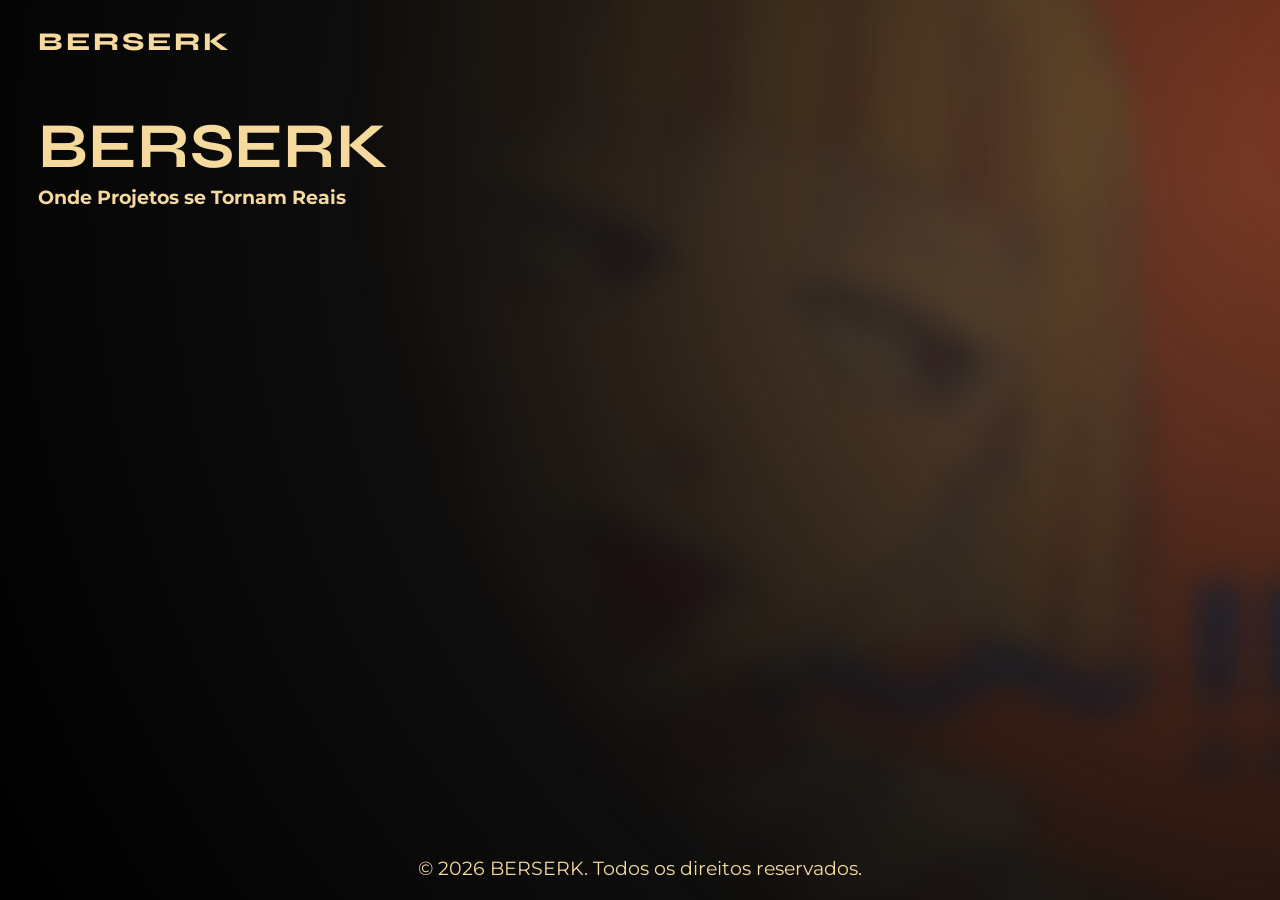
==== index.html @ 7149fd97 "feat: comentarios, base melhorada, organização" ====
<!DOCTYPE html>
<html lang="pt-br">
<head>
    <!-- Configurações básicas -->
    <meta charset="UTF-8">
    <meta name="viewport" content="width=device-width, initial-scale=1.0">
    
    <!-- Estilos (ordem importa: base → variações → página) -->
    <link rel="stylesheet" href="css/conf.css">
    <link rel="stylesheet" href="css/Base.css">
    <link rel="stylesheet" href="css/layout/bg.css">
    <link rel="stylesheet" href="css/styles/index.css">

    <!-- Ícones (Google Material Symbols) -->
    <link rel="stylesheet" href="https://fonts.googleapis.com/css2?family=Material+Symbols+Outlined:opsz,wght,FILL,GRAD@24,400,0,0&icon_names=menu" />

    <!-- Favicon -->
    <link rel="shortcut icon" href="favicon.ico?v=1" type="image/x-icon">

    <!-- Título da página -->
    <title>BERSERK</title>
</head>

<!-- Body com evento de resize -->
<body class="bg-gradient bg-hero" >

    <!-- ===== HEADER ===== -->
    <header>

        <!-- Marca / Logo -->
        <h1 id="marca">BERSERK</h1>


        <!-- Navegação -->
      <!-- <nav>
            <ul id="menu">
                <li class="navigation">
                    <a href="/html/content/noticias.html" class="nav-link">Notícias</a>
                </li>

                <li class="navigation">
                    <a href="html/content/jogos.html" class="nav-link">Jogos</a>
                </li>

                <li class="navigation">
                    <a href="/html/pages/sobre.html" class="nav-link">Sobre</a>
                </li>

                <li class="navigation">
                    <a href="/html/pages/contato.html" class="nav-link">Contato</a>
                </li> 
            </ul>  
        </nav> --> 
    </header>

    <!-- ===== MAIN ===== -->
    <main>
        <h1 id="Title-Slogan">BERSERK</h1>
        <h2 id="Slogan">Onde Projetos se Tornam Reais</h2>
    </main>

    <!-- ===== FOOTER ===== -->
    <footer>
        <p id="copy">
            &copy; 2026 BERSERK. Todos os direitos reservados.
        </p>
    </footer>

    <!-- Script do menu -->
    <!--Feito Antes, talvez será incorporado depois -->

</body>
</html>
---- css/conf.css ----
@charset "UTF-8";

/* Title: Import Fonts
   Status: Finalizado
   Features: 
    - Importação de fontes do Google Fonts
    Reasoning: 
    - As fontes importadas são essenciais para a identidade visual do site, proporcionando uma estética única e alinhada com o tema de entretenimento.
 */
 
@import url('https://fonts.googleapis.com/css2?family=Montserrat:wght@100..900&family=Rubik+Glitch&family=Syne:wght@400..800&display=swap');

/* Title: Root and Reset
   Status: Finalizado
   Features: 
    - Reset de margens e padding
    - Definição de variáveis CSS para cores e fontes
   Reasoning: 
    - O reset é essencial para garantir consistência entre navegadores.
    - As variáveis CSS facilitam a manutenção e a aplicação de temas. 
*/
*, *::before, *::after {
    margin: 0;
    padding: 0;
    box-sizing: border-box;
}

:root {
    /*
    COLORS:
        #373539
        #F6DA9D
        #AD0013
        #A67D43
        #121312
        #FFFBF4
    */
    /*
     Title: Base Colors
     Status: Finalizado
     Features:
        - Definição de variáveis CSS para cores de fundo, texto e contraste
     Reasoning:
        - Facilita a manutenção e a aplicação de temas, permitindo mudanças rápidas e consistentes em todo o site.    
    */
    --Background: #000000;
    --Background-Blend: #1f1f1fe3;
    --Text: #FFFBF4;
    /*Contrast and Accent Colors*/
    --Accent: #121312;
    --Contrast: #F6DA9D;
    --Contrast-less: #A67D43;
    --CTA: #AD0013;
    /*Typography*/
    --Font-Text : 'Montserrat', sans-serif; 
    --Font-title: 'Syne', sans-serif;
    --Font-Display: 'Rubik Glitch', cursive;
}
---- css/Base.css ----
@charset "UTF-8";

/* RESET / BASE GLOBAL */
html, body {
    width: 100%; /* Garante que o fundo cubra toda a largura */
    height: 100%; /* Garante que o fundo cubra toda a altura */
    margin: 0; /* Remove espaçamento padrão */
}

/* Layout base com Flexbox (mantém footer no final) */
body {
    display: flex; 
    flex-direction: column; /* Organiza os filhos (header, main, footer) em coluna */
}

/* ESTRUTURA PRINCIPAL */

header {
    width: 100%; 
    display: block; 
}

main {
    width: 100%; 
    flex: 1; /* Faz o conteúdo crescer e empurra o footer */
}
/* Section base */
section {
    width: 80%;     
    margin: 5% auto;
}

footer {
    width: 100%;
}

/* Estilo do copyright */
#copy {
    font-family: var(--Font-Text);
    font-size: clamp(0.8rem, 1.5vw, 1.2rem); /* Tamanho responsivo entre 0.8rem e 1.2rem */
    text-align: center; 

    padding: 20px 0; 
    color: var(--Contrast); 
}

/* MARCA / TÍTULO */
#marca {
    /*Typography*/
    font-family: var(--Font-title); 
    font-size: clamp(0.8rem, 2vw, 21rem);
    font-weight: 750;
    letter-spacing: 3px;/* Espaçamento entre letras para um visual mais impactante */

     /*Colors*/
    color: var(--Contrast);
    /*Layout*/
    display: inline-block;
    color: var(--Contrast);
    margin: 2% 3% 4% 3%; /* Espaçamento: 2% em cima, 3% nas laterais, 4% embaixo */
}
---- css/layout/bg.css ----
.bg-gradient{
    background: 
     radial-gradient(
        circle at 98% 20%,  /* Posição do centro do gradiente (98% da largura, 20% da altura) */
        #1f1f1fe3,
        #121212, 
        #000000 
    )
}
.bg-image {
    background: url('../images/imagem\ de\ fundo\ chamativa.jpeg') 20% 20% / cover no-repeat; /* Imagem de fundo com posição, tamanho e repetição */
}
.bg-hero{
    position: relative;/* Necessário para posicionar o pseudo-elemento em relação a este container */
}

.bg-hero::before {
    content: "";
    position: fixed;
    inset: 0; /* cobre tudo corretamente */

    background: url("../../images/Img-fundo-blur.jpeg") center / cover no-repeat;

    filter: blur(15px) contrast(1.1) brightness(0.9);
    transform: scale(1.2);
    opacity: 0.4;

    /* 🔥 MÁSCARA (imagem só no círculo claro) */
    -webkit-mask-image: radial-gradient(
        circle at 98% 20%,
        white 0%,
        transparent 100%
    );

    mask-image: radial-gradient(
        circle at 98% 20%,
        white 0%,
        transparent 60%
    );

    pointer-events: none;
    z-index: -1;
}
---- css/styles/index.css ----
/* =========================
  SLOGAN
========================= */

#Title-Slogan {
    font-family: var(--Font-title);
    font-size: 4rem;
    color: var(--Contrast);
    margin: 0 3%;
}
#Slogan {
    font-family: var(--Font-Text);
    font-size: 1.2rem;
    color: var(--Contrast);
    margin: 0 3%;
}
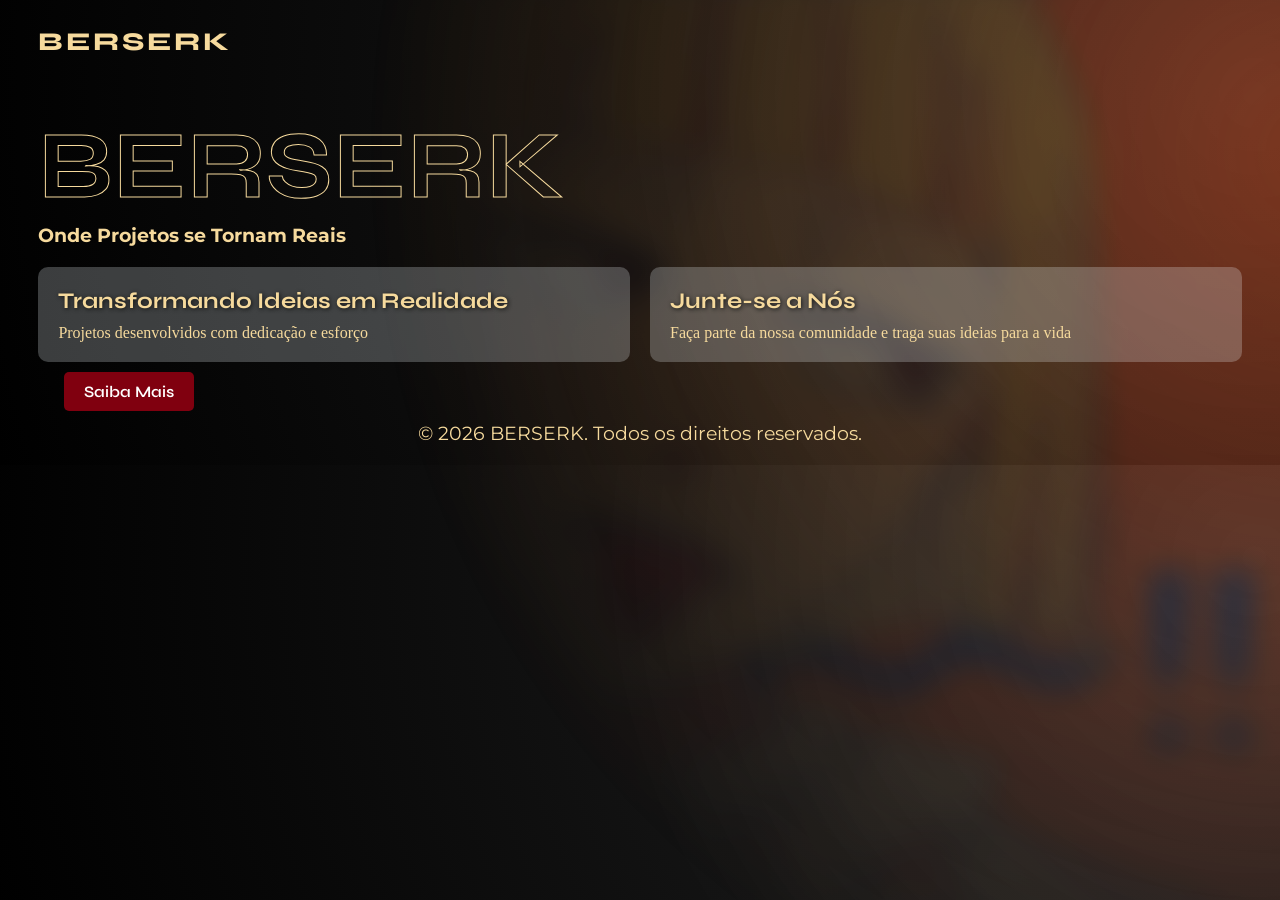
==== commit 182c6905: "Feat: Ajuste nos css; melhora semantica; CTA" ====
--- a/index.html
+++ b/index.html
@@ -4,12 +4,14 @@
     <!-- Configurações básicas -->
     <meta charset="UTF-8">
     <meta name="viewport" content="width=device-width, initial-scale=1.0">
-    
+    <meta name="description" content="BERSERK - Projetos criativos transformados em realidade. Comunidade, ideias e desenvolvimento.">
+    <meta name="keywords" content="projetos, programação, comunidade, berserk, desenvolvimento, Artigos, Noticias, Estudos">
     <!-- Estilos (ordem importa: base → variações → página) -->
     <link rel="stylesheet" href="css/conf.css">
     <link rel="stylesheet" href="css/Base.css">
     <link rel="stylesheet" href="css/layout/bg.css">
     <link rel="stylesheet" href="css/styles/index.css">
+    <link rel="stylesheet" href="css/Components/button.css">
 
     <!-- Ícones (Google Material Symbols) -->
     <link rel="stylesheet" href="https://fonts.googleapis.com/css2?family=Material+Symbols+Outlined:opsz,wght,FILL,GRAD@24,400,0,0&icon_names=menu" />
@@ -55,11 +57,51 @@
 
     <!-- ===== MAIN ===== -->
     <main>
+        <!-- Title: Título e Slogan
+                Status: Em desenvolvimento, pode ser ajustado ou expandido conforme necessário.
+                Features: Título principal e slogan para apresentar a marca e a proposta do site de forma clara e atraente.
+                Reasoning: O título e o slogan são elementos essenciais para captar a atenção dos visitantes e comunicar rapidamente o propósito do site, incentivando-os a explorar mais.
+        -->
         <h1 id="Title-Slogan">BERSERK</h1>
         <h2 id="Slogan">Onde Projetos se Tornam Reais</h2>
+
+        <!-- Title: Atração 
+             Status: Em desenvolvimento, pode ser ajustado ou expandido conforme necessário.
+             Features: Títulos e legendas para destacar os principais atrativos do site, como projetos, comunidade, etc.
+             Reasoning: Fornece uma visão geral rápida e atraente do que os visitantes podem esperar encontrar no site, incentivando-os a explorar mais.
+        -->
+        <div class="container-atractions">
+
+                <div class="atraction">
+                 <h2 class="atraction-title">Transformando Ideias em Realidade</h2>
+                    <p>Projetos desenvolvidos com dedicação e esforço</p>
+                </div>
+
+                <div class="atraction">
+                     <h2 class="atraction-title">Junte-se a Nós</h2>
+                     <p>Faça parte da nossa comunidade e traga suas ideias para a vida</p>
+                </div>
+
+        </div>
+
+        <!-- Title: Botão "Saiba Mais"
+             Status: Em desenvolvimento, pode ser ajustado ou expandido conforme necessário.
+             Features: Um botão "Saiba Mais" que direciona os visitantes para uma página de  detalhes sobre os projetos ou a comunidade.
+             Reasoning: Facilita a navegação dos visitantes para obter mais informações sobre o site e seus projetos, incentivando o engajamento e a exploração adicional. 
+        
+        -->
+        <div id="Saiba-Mais">
+        <a href="/html/pages/Salon.html" class="btn" aria-label="Saiba Mais sobre o projeto, e explore tudo que temos a oferecer">Saiba Mais</a>
+        </div>
     </main>
 
-    <!-- ===== FOOTER ===== -->
+    <!-- ===== FOOTER =====
+     Title: Rodapé
+     Status: Em desenvolvimento, pode ser ajustado ou expandido conforme necessário.
+     Features: Um rodapé que inclui informações de direitos autorais, links para redes sociais, ou outras informações relevantes.
+     Reasoning: O rodapé é uma parte importante do site para fornecer informações adicionais e manter os visitantes informados sobre a propriedade do conteúdo, além de oferecer links para redes sociais ou outras páginas relevantes, aumentando o engajamento e a conexão com a comunidade.
+
+    -->
     <footer>
         <p id="copy">
             &copy; 2026 BERSERK. Todos os direitos reservados.
--- a/css/conf.css
+++ b/css/conf.css
@@ -50,7 +50,8 @@
     --Accent: #121312;
     --Contrast: #F6DA9D;
     --Contrast-less: #A67D43;
-    --CTA: #AD0013;
+    --CTA: #80000f;
+    --CTAHover: #ff001e;
     /*Typography*/
     --Font-Text : 'Montserrat', sans-serif; 
     --Font-title: 'Syne', sans-serif;
--- a/css/Base.css
+++ b/css/Base.css
@@ -1,7 +1,11 @@
 @charset "UTF-8";
-
-/* RESET / BASE GLOBAL */
-html, body {
+/* Title: Base Styles
+   Status: Finalizado
+   Features:
+    - Estilos base para o corpo, layout e elementos estruturais do site
+   Reasoning:
+    - Define a base para o design do site, garantindo consistência e uma estrutura sólida para o desenvolvimento de estilos adicionais. O uso de Flexbox para o layout principal assegura que o footer permaneça no final da página, mesmo com pouco conteúdo, proporcionando uma experiência de usuário mais agradável.    
+*/body {
     width: 100%; /* Garante que o fundo cubra toda a largura */
     height: 100%; /* Garante que o fundo cubra toda a altura */
     margin: 0; /* Remove espaçamento padrão */
@@ -44,7 +48,12 @@
     color: var(--Contrast); 
 }
 
-/* MARCA / TÍTULO */
+/* MARCA / TÍTULO 
+    Title: Marca
+    Status: Em desenvolvimento, pode ser ajustado ou expandido conforme necessário.
+    Features: Estilo para o título principal da marca, utilizando uma fonte impactante e um espaçamento entre letras para destacar a identidade visual do site.
+    Reasoning: O título é um elemento crucial para a identidade visual do site, e um estilo marcante ajuda a criar uma impressão forte e memorável para os visitantes, reforçando a marca e atraindo a atenção para o conteúdo do
+*/
 #marca {
     /*Typography*/
     font-family: var(--Font-title); 
--- a/css/layout/bg.css
+++ b/css/layout/bg.css
@@ -14,7 +14,7 @@
     position: relative;/* Necessário para posicionar o pseudo-elemento em relação a este container */
 }
 
-.bg-hero::before {
+.bg-hero::after {
     content: "";
     position: fixed;
     inset: 0; /* cobre tudo corretamente */
@@ -22,7 +22,7 @@
     background: url("../../images/Img-fundo-blur.jpeg") center / cover no-repeat;
 
     filter: blur(15px) contrast(1.1) brightness(0.9);
-    transform: scale(1.2);
+    transform: scale(1.1);
     opacity: 0.4;
 
     /* 🔥 MÁSCARA (imagem só no círculo claro) */
--- a/css/styles/index.css
+++ b/css/styles/index.css
@@ -4,8 +4,9 @@
 
 #Title-Slogan {
     font-family: var(--Font-title);
-    font-size: 4rem;
-    color: var(--Contrast);
+    font-size: clamp(4rem, 10vw, 6rem);
+    color:transparent;
+    -webkit-text-stroke: 1px  var(--Contrast);
     margin: 0 3%;
 }
 #Slogan {
@@ -13,4 +14,46 @@
     font-size: 1.2rem;
     color: var(--Contrast);
     margin: 0 3%;
-}   +}   
+/* CONTAINER DOS CARDS */
+.container-atractions {
+    display: flex;
+    flex-wrap: wrap;
+    justify-content: center;
+    gap: 20px;
+    margin: 20px 3%;
+}
+/* CARD */
+.atraction {
+    flex: 1 1 100px; /* cresce, mas nunca fica menor que 300px */
+    
+    background-color: #f0f8ff3d;
+    border-radius: 10px;
+    padding: 20px;
+
+    display: flex;
+    flex-direction: column;
+
+    transition: 0.3s ease;
+
+    color: var(--Contrast);
+    font: var(--Font-Text);
+}
+/* TÍTULO */
+.atraction-title {
+    font-family: var(--Font-title);
+    font-size: clamp(1rem, 2vw, 1.4rem);
+    color: var(--Contrast);
+    text-shadow: 1px 1px 4px var(--Accent);
+    margin-bottom: 10px;
+}
+
+.atraction:hover {
+    transform: translateY(-5px);
+    background-color: #ffffff25;
+    box-shadow: 0 10px 25px rgba(0,0,0,0.3);
+}
+
+.atraction p {
+    margin-top: auto;
+}
--- a/css/Components/button.css
+++ b/css/Components/button.css
@@ -0,0 +1,21 @@
+.btn{
+    background-color: var(--CTA);     
+    color: white;
+    padding: 10px 20px;
+    border: none;
+    border-radius: 5px;
+    cursor: pointer;
+    font-size: 16px;
+    font-family: var(--Font-title);
+    font-weight: 600;
+    transition: background-color 0.3s ease;
+    text-decoration: none;
+    margin: 5%;
+    transform: scale(1.1); 
+}
+
+.btn:hover {
+    background-color: var(--CTAHover);
+    color: var(--Accent);
+    transform: scale(1.15);
+}
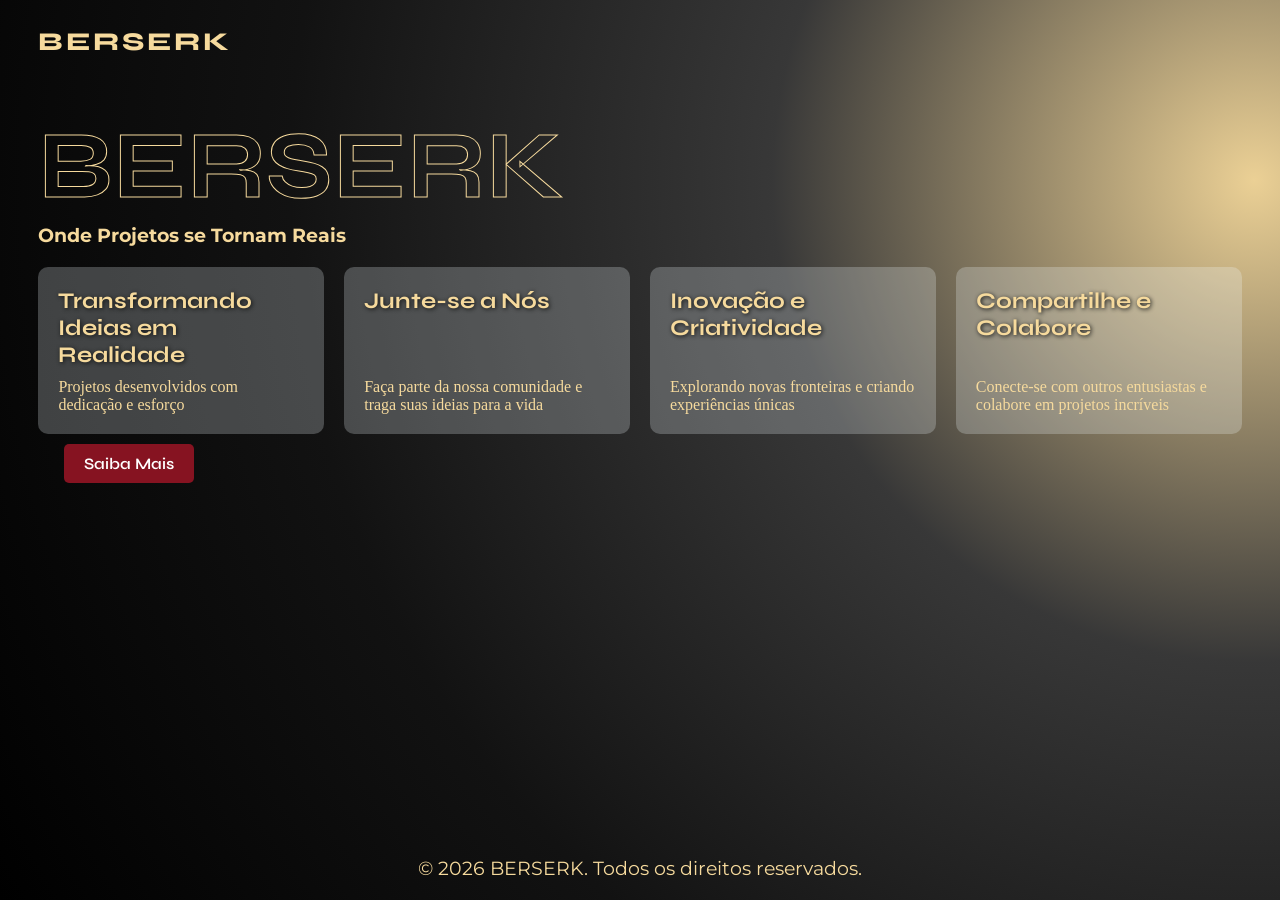
==== commit 4fbec8d4: "feat: new cards;archive cards.css created" ====
--- a/index.html
+++ b/index.html
@@ -12,6 +12,7 @@
     <link rel="stylesheet" href="css/layout/bg.css">
     <link rel="stylesheet" href="css/styles/index.css">
     <link rel="stylesheet" href="css/Components/button.css">
+    <link rel="stylesheet" href="css/Components/cards.css">
 
     <!-- Ícones (Google Material Symbols) -->
     <link rel="stylesheet" href="https://fonts.googleapis.com/css2?family=Material+Symbols+Outlined:opsz,wght,FILL,GRAD@24,400,0,0&icon_names=menu" />
@@ -24,7 +25,7 @@
 </head>
 
 <!-- Body com evento de resize -->
-<body class="bg-gradient bg-hero" >
+<body class="bg-gradient" >
 
     <!-- ===== HEADER ===== -->
     <header>
@@ -82,6 +83,17 @@
                      <p>Faça parte da nossa comunidade e traga suas ideias para a vida</p>
                 </div>
 
+                <div class="atraction">
+                    <h2 class="atraction-title">Inovação e Criatividade</h2>
+                    <p>Explorando novas fronteiras e criando experiências únicas</p>
+                </div>
+
+                <div class="atraction">
+                    <h2 class="atraction-title">Compartilhe e Colabore</h2>
+                    <p>Conecte-se com outros entusiastas e colabore em projetos incríveis</p>
+                </div>
+
+
         </div>
 
         <!-- Title: Botão "Saiba Mais"
--- a/css/conf.css
+++ b/css/conf.css
@@ -49,9 +49,9 @@
     /*Contrast and Accent Colors*/
     --Accent: #121312;
     --Contrast: #F6DA9D;
-    --Contrast-less: #A67D43;
-    --CTA: #80000f;
-    --CTAHover: #ff001e;
+    --Constrast-Accent: #c7b07f;
+    --CTA: #861321;
+    --CTAHover: #ac1a2b;
     /*Typography*/
     --Font-Text : 'Montserrat', sans-serif; 
     --Font-title: 'Syne', sans-serif;
--- a/css/Base.css
+++ b/css/Base.css
@@ -5,7 +5,7 @@
     - Estilos base para o corpo, layout e elementos estruturais do site
    Reasoning:
     - Define a base para o design do site, garantindo consistência e uma estrutura sólida para o desenvolvimento de estilos adicionais. O uso de Flexbox para o layout principal assegura que o footer permaneça no final da página, mesmo com pouco conteúdo, proporcionando uma experiência de usuário mais agradável.    
-*/body {
+*/body,html {
     width: 100%; /* Garante que o fundo cubra toda a largura */
     height: 100%; /* Garante que o fundo cubra toda a altura */
     margin: 0; /* Remove espaçamento padrão */
--- a/css/layout/bg.css
+++ b/css/layout/bg.css
@@ -2,42 +2,13 @@
     background: 
      radial-gradient(
         circle at 98% 20%,  /* Posição do centro do gradiente (98% da largura, 20% da altura) */
-        #1f1f1fe3,
-        #121212, 
-        #000000 
+        #ebd095,
+        #1f1f1fe3 ,
+        #121212 , 
+        #000000  
     )
 }
 .bg-image {
     background: url('../images/imagem\ de\ fundo\ chamativa.jpeg') 20% 20% / cover no-repeat; /* Imagem de fundo com posição, tamanho e repetição */
 }
-.bg-hero{
-    position: relative;/* Necessário para posicionar o pseudo-elemento em relação a este container */
-}
 
-.bg-hero::after {
-    content: "";
-    position: fixed;
-    inset: 0; /* cobre tudo corretamente */
-
-    background: url("../../images/Img-fundo-blur.jpeg") center / cover no-repeat;
-
-    filter: blur(15px) contrast(1.1) brightness(0.9);
-    transform: scale(1.1);
-    opacity: 0.4;
-
-    /* 🔥 MÁSCARA (imagem só no círculo claro) */
-    -webkit-mask-image: radial-gradient(
-        circle at 98% 20%,
-        white 0%,
-        transparent 100%
-    );
-
-    mask-image: radial-gradient(
-        circle at 98% 20%,
-        white 0%,
-        transparent 60%
-    );
-
-    pointer-events: none;
-    z-index: -1;
-}
--- a/css/styles/index.css
+++ b/css/styles/index.css
@@ -15,45 +15,3 @@
     color: var(--Contrast);
     margin: 0 3%;
 }   
-/* CONTAINER DOS CARDS */
-.container-atractions {
-    display: flex;
-    flex-wrap: wrap;
-    justify-content: center;
-    gap: 20px;
-    margin: 20px 3%;
-}
-/* CARD */
-.atraction {
-    flex: 1 1 100px; /* cresce, mas nunca fica menor que 300px */
-    
-    background-color: #f0f8ff3d;
-    border-radius: 10px;
-    padding: 20px;
-
-    display: flex;
-    flex-direction: column;
-
-    transition: 0.3s ease;
-
-    color: var(--Contrast);
-    font: var(--Font-Text);
-}
-/* TÍTULO */
-.atraction-title {
-    font-family: var(--Font-title);
-    font-size: clamp(1rem, 2vw, 1.4rem);
-    color: var(--Contrast);
-    text-shadow: 1px 1px 4px var(--Accent);
-    margin-bottom: 10px;
-}
-
-.atraction:hover {
-    transform: translateY(-5px);
-    background-color: #ffffff25;
-    box-shadow: 0 10px 25px rgba(0,0,0,0.3);
-}
-
-.atraction p {
-    margin-top: auto;
-}
--- a/css/Components/cards.css
+++ b/css/Components/cards.css
@@ -0,0 +1,42 @@
+/* CONTAINER DOS CARDS */
+.container-atractions {
+    display: flex;
+    flex-wrap: wrap;
+    justify-content: center;
+    gap: 20px;
+    margin: 20px 3%;
+}
+/* CARD */
+.atraction {
+    flex: 1 1 100px; /* cresce, mas nunca fica menor que 300px */
+    
+    background-color: #f0f8ff3d;
+    border-radius: 10px;
+    padding: 20px;
+
+    display: flex;
+    flex-direction: column;
+
+    transition: 0.3s ease;
+
+    color: var(--Contrast);
+    font: var(--Font-Text);
+}
+/* TÍTULO */
+.atraction-title {
+    font-family: var(--Font-title);
+    font-size: clamp(1rem, 2vw, 1.4rem);
+    color: var(--Contrast);
+    text-shadow: 1px 1px 4px var(--Accent);
+    margin-bottom: 10px;
+}
+
+.atraction:hover {
+    transform: translateY(-5px);
+    background-color: #ffffff25;
+    box-shadow: 0 10px 25px rgba(0,0,0,0.3);
+}
+
+.atraction p {
+    margin-top: auto;
+}
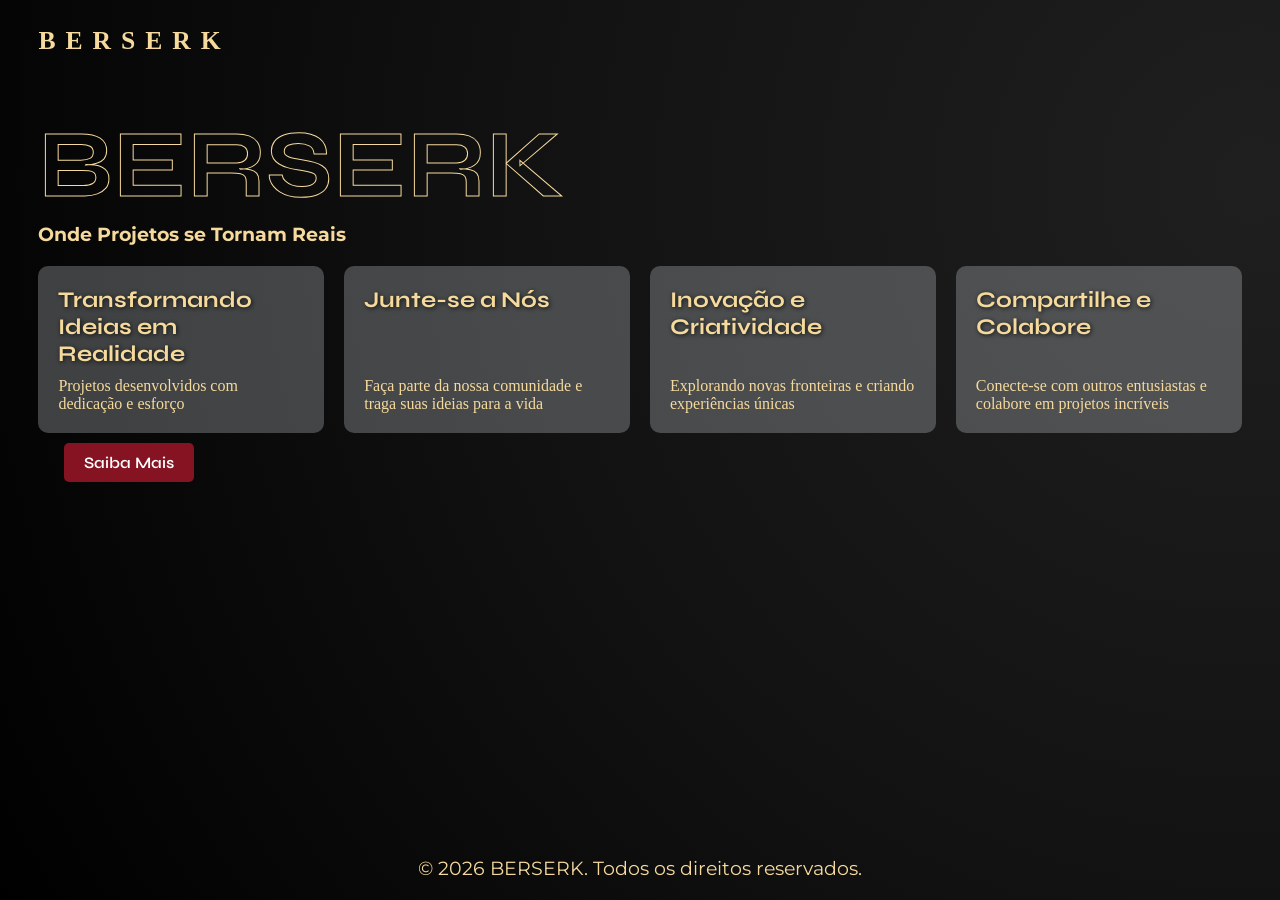
==== commit 84db57e0: "feat:home.html; marca.css; ajustes no proximo feat" ====
--- a/index.html
+++ b/index.html
@@ -11,10 +11,9 @@
     <link rel="stylesheet" href="css/Base.css">
     <link rel="stylesheet" href="css/layout/bg.css">
     <link rel="stylesheet" href="css/styles/index.css">
+    <link rel="stylesheet" href="css/Components/marca.css">
     <link rel="stylesheet" href="css/Components/button.css">
     <link rel="stylesheet" href="css/Components/cards.css">
-
-    <!-- Ícones (Google Material Symbols) -->
     <link rel="stylesheet" href="https://fonts.googleapis.com/css2?family=Material+Symbols+Outlined:opsz,wght,FILL,GRAD@24,400,0,0&icon_names=menu" />
 
     <!-- Favicon -->
@@ -25,35 +24,11 @@
 </head>
 
 <!-- Body com evento de resize -->
-<body class="bg-gradient" >
+<body class="bg" >
 
     <!-- ===== HEADER ===== -->
     <header>
-
-        <!-- Marca / Logo -->
-        <h1 id="marca">BERSERK</h1>
-
-
-        <!-- Navegação -->
-      <!-- <nav>
-            <ul id="menu">
-                <li class="navigation">
-                    <a href="/html/content/noticias.html" class="nav-link">Notícias</a>
-                </li>
-
-                <li class="navigation">
-                    <a href="html/content/jogos.html" class="nav-link">Jogos</a>
-                </li>
-
-                <li class="navigation">
-                    <a href="/html/pages/sobre.html" class="nav-link">Sobre</a>
-                </li>
-
-                <li class="navigation">
-                    <a href="/html/pages/contato.html" class="nav-link">Contato</a>
-                </li> 
-            </ul>  
-        </nav> --> 
+        <p id="marca">BERSERK</p>
     </header>
 
     <!-- ===== MAIN ===== -->
@@ -74,22 +49,22 @@
         <div class="container-atractions">
 
                 <div class="atraction">
-                 <h2 class="atraction-title">Transformando Ideias em Realidade</h2>
+                 <h3 class="atraction-title">Transformando Ideias em Realidade</h3>
                     <p>Projetos desenvolvidos com dedicação e esforço</p>
                 </div>
 
                 <div class="atraction">
-                     <h2 class="atraction-title">Junte-se a Nós</h2>
+                     <h3 class="atraction-title">Junte-se a Nós</h3>
                      <p>Faça parte da nossa comunidade e traga suas ideias para a vida</p>
                 </div>
 
                 <div class="atraction">
-                    <h2 class="atraction-title">Inovação e Criatividade</h2>
+                    <h3 class="atraction-title">Inovação e Criatividade</h3>
                     <p>Explorando novas fronteiras e criando experiências únicas</p>
                 </div>
 
                 <div class="atraction">
-                    <h2 class="atraction-title">Compartilhe e Colabore</h2>
+                    <h3 class="atraction-title">Compartilhe e Colabore</h3>
                     <p>Conecte-se com outros entusiastas e colabore em projetos incríveis</p>
                 </div>
 
@@ -103,7 +78,7 @@
         
         -->
         <div id="Saiba-Mais">
-        <a href="/html/pages/Salon.html" class="btn" aria-label="Saiba Mais sobre o projeto, e explore tudo que temos a oferecer">Saiba Mais</a>
+        <a href="/html/pages/Home.html" class="btn" aria-label="Saiba Mais sobre o projeto, e explore tudo que temos a oferecer">Saiba Mais</a>
         </div>
     </main>
 
--- a/css/conf.css
+++ b/css/conf.css
@@ -48,7 +48,8 @@
     --Text: #FFFBF4;
     /*Contrast and Accent Colors*/
     --Accent: #121312;
-    --Contrast: #F6DA9D;
+    --Contrast: #F6DA9D;/*2ecc71 pensar depois*/
+    --Contrast-two: #E3C565;
     --Constrast-Accent: #c7b07f;
     --CTA: #861321;
     --CTAHover: #ac1a2b;
--- a/css/Base.css
+++ b/css/Base.css
@@ -7,7 +7,7 @@
     - Define a base para o design do site, garantindo consistência e uma estrutura sólida para o desenvolvimento de estilos adicionais. O uso de Flexbox para o layout principal assegura que o footer permaneça no final da página, mesmo com pouco conteúdo, proporcionando uma experiência de usuário mais agradável.    
 */body,html {
     width: 100%; /* Garante que o fundo cubra toda a largura */
-    height: 100%; /* Garante que o fundo cubra toda a altura */
+    min-height: 100%; /* Garante que o fundo cubra toda a altura */
     margin: 0; /* Remove espaçamento padrão */
 }
 
@@ -54,17 +54,3 @@
     Features: Estilo para o título principal da marca, utilizando uma fonte impactante e um espaçamento entre letras para destacar a identidade visual do site.
     Reasoning: O título é um elemento crucial para a identidade visual do site, e um estilo marcante ajuda a criar uma impressão forte e memorável para os visitantes, reforçando a marca e atraindo a atenção para o conteúdo do
 */
-#marca {
-    /*Typography*/
-    font-family: var(--Font-title); 
-    font-size: clamp(0.8rem, 2vw, 21rem);
-    font-weight: 750;
-    letter-spacing: 3px;/* Espaçamento entre letras para um visual mais impactante */
-
-     /*Colors*/
-    color: var(--Contrast);
-    /*Layout*/
-    display: inline-block;
-    color: var(--Contrast);
-    margin: 2% 3% 4% 3%; /* Espaçamento: 2% em cima, 3% nas laterais, 4% embaixo */
-}
--- a/css/layout/bg.css
+++ b/css/layout/bg.css
@@ -1,14 +1,11 @@
-.bg-gradient{
-    background: 
-     radial-gradient(
-        circle at 98% 20%,  /* Posição do centro do gradiente (98% da largura, 20% da altura) */
-        #ebd095,
-        #1f1f1fe3 ,
-        #121212 , 
-        #000000  
-    )
-}
-.bg-image {
-    background: url('../images/imagem\ de\ fundo\ chamativa.jpeg') 20% 20% / cover no-repeat; /* Imagem de fundo com posição, tamanho e repetição */
-}
-
+.bg {
+    background: radial-gradient(
+        circle at 98% 20%,
+        #1f1f1f 0%,
+        #121212 50%,
+        #000000 100%
+    );
+    background-repeat: no-repeat;
+    background-size: cover;
+    min-height: 100vh;
+}
--- a/css/Components/marca.css
+++ b/css/Components/marca.css
@@ -0,0 +1,14 @@
+#marca {
+    /*Typography*/
+    font-family: var(--Font-display); 
+    font-size: clamp( 1rem, 2vw, 2rem);
+    font-weight: 750;
+    letter-spacing: 10px;/* Espaçamento entre letras para um visual mais impactante */
+
+     /*Colors*/
+    color: var(--Contrast);
+    /*Layout*/
+    display: inline-block;
+    color: var(--Contrast);
+    margin: 2% 3% 4% 3%; /* Espaçamento: 2% em cima, 3% nas laterais, 4% embaixo */
+}
--- a/css/Components/cards.css
+++ b/css/Components/cards.css
@@ -39,4 +39,43 @@
 
 .atraction p {
     margin-top: auto;
-}+}
+
+/*Nota: O uso de flex-wrap: wrap; na classe .container-atractions permite que os cards se ajustem automaticamente à largura disponível, criando uma experiência responsiva. O uso de flex: 1 1 100px; na classe .atraction garante que os cards cresçam para preencher o espaço disponível, mas nunca fiquem menores que 300px, mantendo a legibilidade e a estética do design.*/
+
+/* Cards de Noticias */
+
+@media screen and (max-width: 768px) {
+    .sec-artigos {
+    margin: 20px 3%;
+}
+
+.artigo{
+    flex: 1 1 200px; /* cresce, mas nunca fica menor que 300px */
+    background-color: #0000003d;
+    border-radius: 10px;
+    padding: 20px;
+    margin: 2px;
+    display: flex;
+    flex-direction: column;
+
+    transition: 0.3s ease;
+
+    color: var(--Contrast);
+}
+.container-artigos{
+    display: flex;
+    flex-wrap: wrap;
+    justify-content: center;
+  
+}
+.sec-artigos>h2{
+    text-align: center;
+    font-family: var(--Font-title);
+    font-size: clamp(1.5rem, 3vw, 2.5rem);
+    color: var(--Contrast);
+    text-shadow: 1px 1px 4px var(--Accent);
+    margin-bottom: 20px;
+}
+
+}
